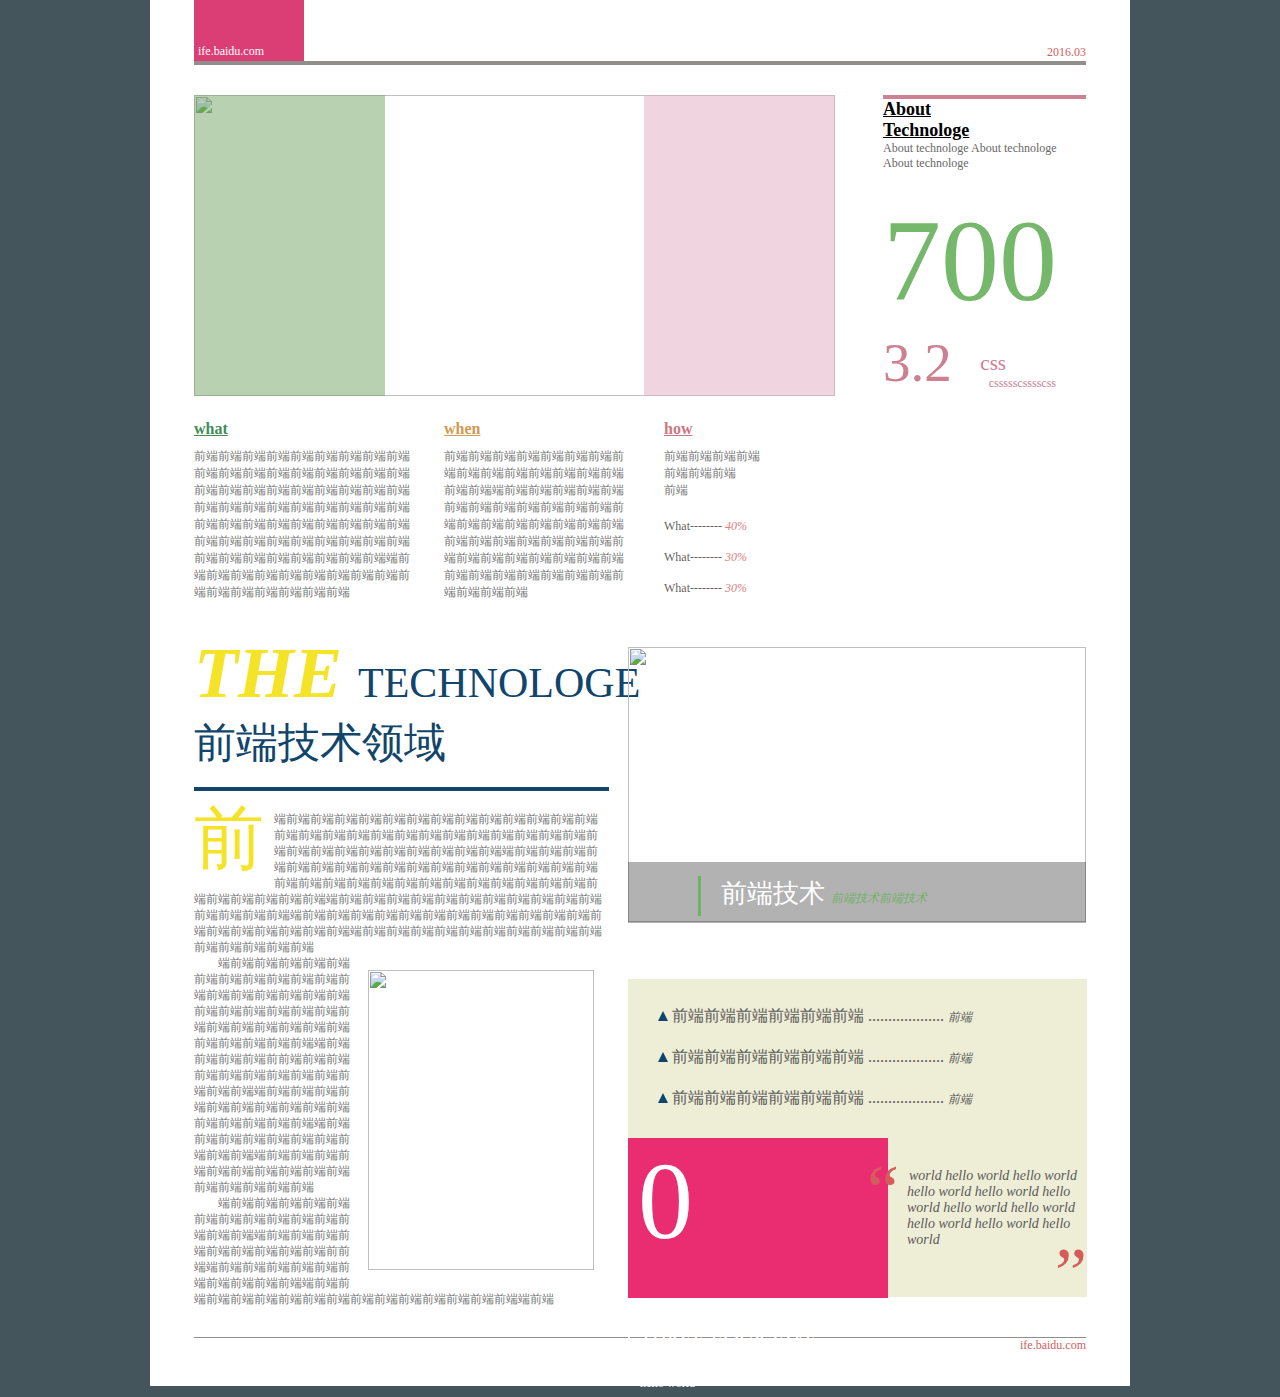
==== h5-example1/other-example/index.html @ d0835ba8 "commit" ====
<!doctype html>
<html lang="en">
<head>
    <meta charset="UTF-8">
    <title>通过HTML及CSS模拟报纸排版</title>
    <link rel="stylesheet" type="text/css" href="index.css">
</head>
<body>
<div class="container">
    <header>
        <div class="ife_url">
            <p>ife.baidu.com</p>
        </div>
        <p class="date">2016.03</p>
        <hr class="underline_one">
    </header>
    <section class="one">
        <div class="img_one">
            <img src="/h5-example1/img/img_one.jpg">
            <div class="img_one_l"></div>
            <div class="img_one_r"></div>
        </div>
        <div class="aside">
            <hr>
            <h2>About</h2>
            <h2>Technologe</h2>
            <p>About technologe About technologe About technologe</p>
            <p class="num">700</p>
            <div class="aside_down">
                <p class="mark_1">3.2</p>
                <p class="mark_2">css</p>
                <p class="mark_3">cssssscsssscss</p>
            </div>
        </div>
    </section>
    <section class="wwh">
        <div class="what">
            <h2>what</h2>
            <p>前端前端前端前端前端前端前端前端前端前端前端前端前端前端前端前端前端前端前端前端前端前端前端前端前端前端前端前端前端前端前端前端前端前端前端前端前端前端前端前端前端前端前端前端前端前端前端前端前端前端前端前端前端前端前端前端前端前端前端前端前端前端端前端前端前端前端前端前端前端前端前端前端前端前端前端前端前端前端</p>
        </div>
        <div class="when">
            <h2>when</h2>
            <p>前端前端前端前端前端前端前端前端前端前端前端前端前端前端前端前端前端端前端前端前端前端前端前端前端前端前端前端前端前端前端前端前端前端前端前端前端前端前端前端前端前端前端前端前端前端前端前端前端前端前端前端前端前端前端前端前端前端前端前端前端前端前端前端</p>
        </div>
        <div class="how">
            <h2>how</h2>
            <p>前端前端前端前端</p>
            <p>前端前端前端</p>
            <p>前端</p>
        </div>
        <div class="w_3">
            <p>
                What-------- <span>40%</span>
            </p>
            <p>
                What-------- <span>30%</span>
            </p>
            <p>
                What-------- <span>30%</span>
            </p>
        </div>
    </section>
    <section class="article">
        <div class="art_l">
            <div class="art_l_up">
                <p class="mark_one"><span>THE</span>TECHNOLOGE <br>前端技术领域 <br></p>
                <hr class="underline">
            </div>
            <div class="art_l_down">
                <p><span>前</span>端前端前端前端前端前端前端前端前端前端前端前端前端前端前端前端前端前端前端前端前端前端前端前端前端前端前端前端前端前端前端前端前端前端前端前端前端端前端前端前端前端前端前端前端前端前端前端前端前端前端前端前端前端前端前端前端前端前端前端前端前端前端前端前端前端前端前端前端前端前端前端前端前端端前端前端前端前端前端前端前端前端前端前端前端前端前端前端前端端前端前端前端前端前端前端前端前端前端前端前端前端前端前端前端前端前端前端前端端前端前端前端前端前端前端前端前端前端前端前端前端前端前端前端</p><img class="img_two" src="/h5-example1/img/img_two.jpg">
                <p class="par_two">端前端前端前端前端前端前端前端前端前端前端前端前端前端前端前端前端前端前端前端前端前端前端前端前端前端前端前端前端前端前端前端前端前端前端前端前端端前端前端前端前端前前端前端前端前端前端前端前端前端前端前端前端前端端前端前端前端前端前端前端前端前端前端前端前端前端前端前端前端端前端前端前端前端前端前端前端前端前端前端端前端前端前端前端前端前端前端前端前端前端前端前端前端前端前端</p>
                <p class="par_three">端前端前端前端前端前端前端前端前端前端前端前端前端前端前端端前端前端前端前端前端前端前端前端前端前前端端前端前端前端前端前端前端前端前端前端前端端前端前端前端前端前端前端前端前端前端前端前端前端前端前端前端端前端</p>
            </div>
        </div>
        <div class="art_r">
            <div class="art_r_up">
                <img  class="img_three" src="/h5-example1/img/img_three.jpg">
                <div class="mark_one"></div>
                <p class="describe"><span class="des_one">前端技术</span><span class="des_two">&nbsp;&nbsp;前端技术前端技术</span></p>
            </div>
            <div class="art_r_down">
                <p>
                    <span class="triangle"></span>
                    <span class="mark_one">前端前端前端前端前端前端 ...................</span>
                    <span class="mark_word">前端</span>
                    <br>
                    <span class="triangle"></span>
                    <span class="mark_one">前端前端前端前端前端前端 ...................</span>
                    <span class="mark_word">前端</span>
                    <br>
                    <span class="triangle"></span>
                    <span class="mark_one">前端前端前端前端前端前端 ...................</span>
                    <span class="mark_word">前端</span>
                </p>
                <div class="art_r_down_l">
                    <span>0</span>
                    <div class="line">
                        <p class="mark_one">ONE TWO <br> THREE FOUR FIVE</p>
                        <p class="mark_two">hello world hello world <br> hello world</p>
                    </div>
                </div>
                <div class="art_r_down_r">
                    <p>
                        <span class="mark_one">“</span>
                        world hello world
                        hello world hello world
                        hello world hello world
                        hello world hello world
                        hello world hello world
                        hello world
                        <span class="mark_two">”</span>
                    </p>
                </div>
            </div>
        </div>
    </section>
    <footer>
        <p class="ife_url">ife.baidu.com</p>
    </footer>
</div>
</body>
</html>
---- h5-example1/other-example/index.css ----
body{
    background-color: #44565C;
    color:#767777;
    font-size: 12px;
    font-family: "Microsoft YaHei";
    margin: 0 auto;
}
* {
    margin: 0;
    padding: 0;
}
.container{
    width: 892px;
    height: 1386px;
    margin:0 auto;
    background-color: #fff;
    padding: 0 44px;
}
header .ife_url{
    width: 110px;
    height: 61px;
    background-color: #db3e75;
    position: relative;
}
header .ife_url p{
    color:#fff;
    position: absolute;
    margin-left: 4px;
    bottom: 2px;
}
header{
    margin-bottom: 30px;
    position:relative;
}
header .date{
    color:#d45d5c;
    font-family: "SimHei";
    position: absolute;
    right:0px;
    bottom:5px;
}
.underline_one{
    border: 2px #938e8c solid;
    margin-top: 0;
}
.one{
    position:relative;
}

.img_one img{
    width:641px;
    height:301px;

}
.img_one_l{
    height: 301px;
    width: 191px;
    background: #72A664;  opacity: 0.5;
    position: absolute;
    top:0px;

}
.img_one_r{
    height: 301px;
    width: 191px;
    background: #E1ABC3;  opacity: 0.5;
    position: absolute;
    top:0px;
    right:251px;
}
.aside{
    width:203px;
    position:absolute;
    top:0;
    right:0;
}
.aside hr{
    border: 2px #cc8091 solid;
}
.aside h2{
    color:#000000;
    text-decoration:underline;
}
.aside>p{
    color:#676767;
    font-family: 'STKaiti';
    margin-bottom: 10px;
}
.aside .num{
    color: #75b86b;
    font-size: 116px;
    font-family: 'Microsoft YaHei';
    position: absolute;
    top:100px;
}
.aside_down{
    position: relative;
}

.mark_1{
    font-size: 55px;
    color:#cc8091;
    position: absolute;
    top: 150px;
}
.mark_2{
    font-size: 21px;
    color:#cc8091;
    position: absolute;
    top:170px;
    right:80px;
}
.mark_3{
    font-size: 12px;
    color:#cc8091;
    position: absolute;
    top: 195px;
    right:30px;
}
.wwh{
    width:641px;
    margin:20px 0;
}
.wwh div{
    float: left;
    margin-right: 30px;
    margin-bottom: 20px;
}
.article{
    clear: both;
}
.what{
    width:220px;
}
.what h2{
    color: #418c59;
}
.when{
    width: 190px;
}
.when h2{
    color: #d2994f;
}
.how h2{
    color: #cc7680;
}
.wwh h2{
    font-size: 16px;
    text-decoration: underline;
    margin-bottom: 10px;
}

.wwh .w_3 p{
    color: #231815;
    opacity:70%;
    margin-bottom: 16px;
}
.wwh .w_3 p span{
    color: #cd4a48;
    font-style:italic;
}
.art_l{
    width:415px;
    float:left;
    margin-bottom: 30px;
}
.art_l_up p span{
    font:italic 72px "SimHei";
    color:#f5e327;
    font-weight: 700;
    margin-right: 16px;
}
.art_l_up .mark_one{
    font-size: 42px;
    color:#11456b;
    font-family:"SimHei";
    margin-bottom:16px;
}
.art_l_up .mark_two{
    font-size: 33px;
    color:#11456b;
    font-family:"SimHei";
    font-weight: 700;
}
.art_l_up .underline{
    border: 2px #11456b solid;
    margin-bottom: 20px;
}
.art_l_down p span{
    font-size: 70px;
    color: #f5e327;
    float: left;
    padding: 20px 10px 30px 0;
}
.art_l_down p{
    line-height: 16px;
}
.art_l_down .par_two{
    text-indent:2em;
}
.art_l_down .par_three{
    text-indent:2em;
}
.art_l_down .img_two{
    float:right;
    padding:15px;
    width:226px;
    height:300px;
}
.art_r{
    float: right;
    width: 458px;
}
.art_r .art_r_up{
    position: relative;
    margin-top: 15px;
}
.art_r .art_r_up .img_three{
    width:458px;
    height: 275px;
}
.art_r .art_r_up .mark_one{
    background: black;
    width:458px;
    height:61px;
    position:absolute;
    bottom:3px;
    background-color:rgba(0,0,0,0.3)
}
.art_r .art_r_up .describe{
    position: absolute;
    bottom: 10px;
    height: 40px;
    margin-left: 70px;
    padding-left: 20px;
    border-left: 3px solid #72b16a;
}
.art_r .art_r_up .describe .des_one{
    font-size: 26px;
    color: #fff;
}
.art_r .art_r_up .describe .des_two{
    font-style: italic;
    color: #72b16a;
}
.art_r .art_r_down{
    width:459px;
    height: 318px;
    background: #eeedd6;
    margin-top: 53px;
}
.art_r .art_r_down>p{
    font: 16px/41px "宋体";
    color: #5a5b5b;
    margin-left:30px;
    padding-top:16px;
    padding-bottom: 20px;
}
.art_r .art_r_down p .mark_word{
    font:italic 12px "Microsoft YaHei";
}
.art_r .art_r_down p .triangle{
    width: 0;
    height: 0;
    border-left:5px solid transparent;
    border-right: 5px solid transparent;
    border-bottom: 10px solid #10456b;
    display: inline-block;
}
.art_r_down_l{
    width:260px;
    height:160px;
    background: #ea2d70;
    float: left;
}
.art_r_down_l span{
    font-size:110px;
    color:#ffffff;
    float: left;
    padding:0 10px;
}
.art_r_down_l .line{
    border-left:2px solid #ffffff;
    height:86px;
    float: left;
    margin-top: 35px;
}
.art_r_down_l .mark_one{
    font: italic 21px/24px "黑体";
    color: #fff;
    margin-left:10px;
    margin-bottom: 20px;
}
.art_r_down_l .mark_two{
    font: 12px/10px "黑体";
    color: #fff;
    margin-left:10px;
}
.art_r_down_r{
    float: right;
    width: 180px;
    height: 130px;
    margin-top: 30px;
}
.art_r_down_r p span{
    font: 72px "黑体";
    color: #d45d5c;
}
.art_r_down_r p .mark_one{
    float: left;
    margin: -18px 10px 0 -40px;
    height: 30px;
}
.art_r_down_r p .mark_two{
    float:right;
}

.art_r_down_r p{
    font:italic 14px/16px "SimHei";
    color:#5a5b5b;
}
footer{
    clear:both;
    width: 892px;
    height: 59px;
    border-top: 1px solid #938e8c;
}
footer .ife_url{
    float: right; font: 12px "黑体"; color: #d45d5c;
}
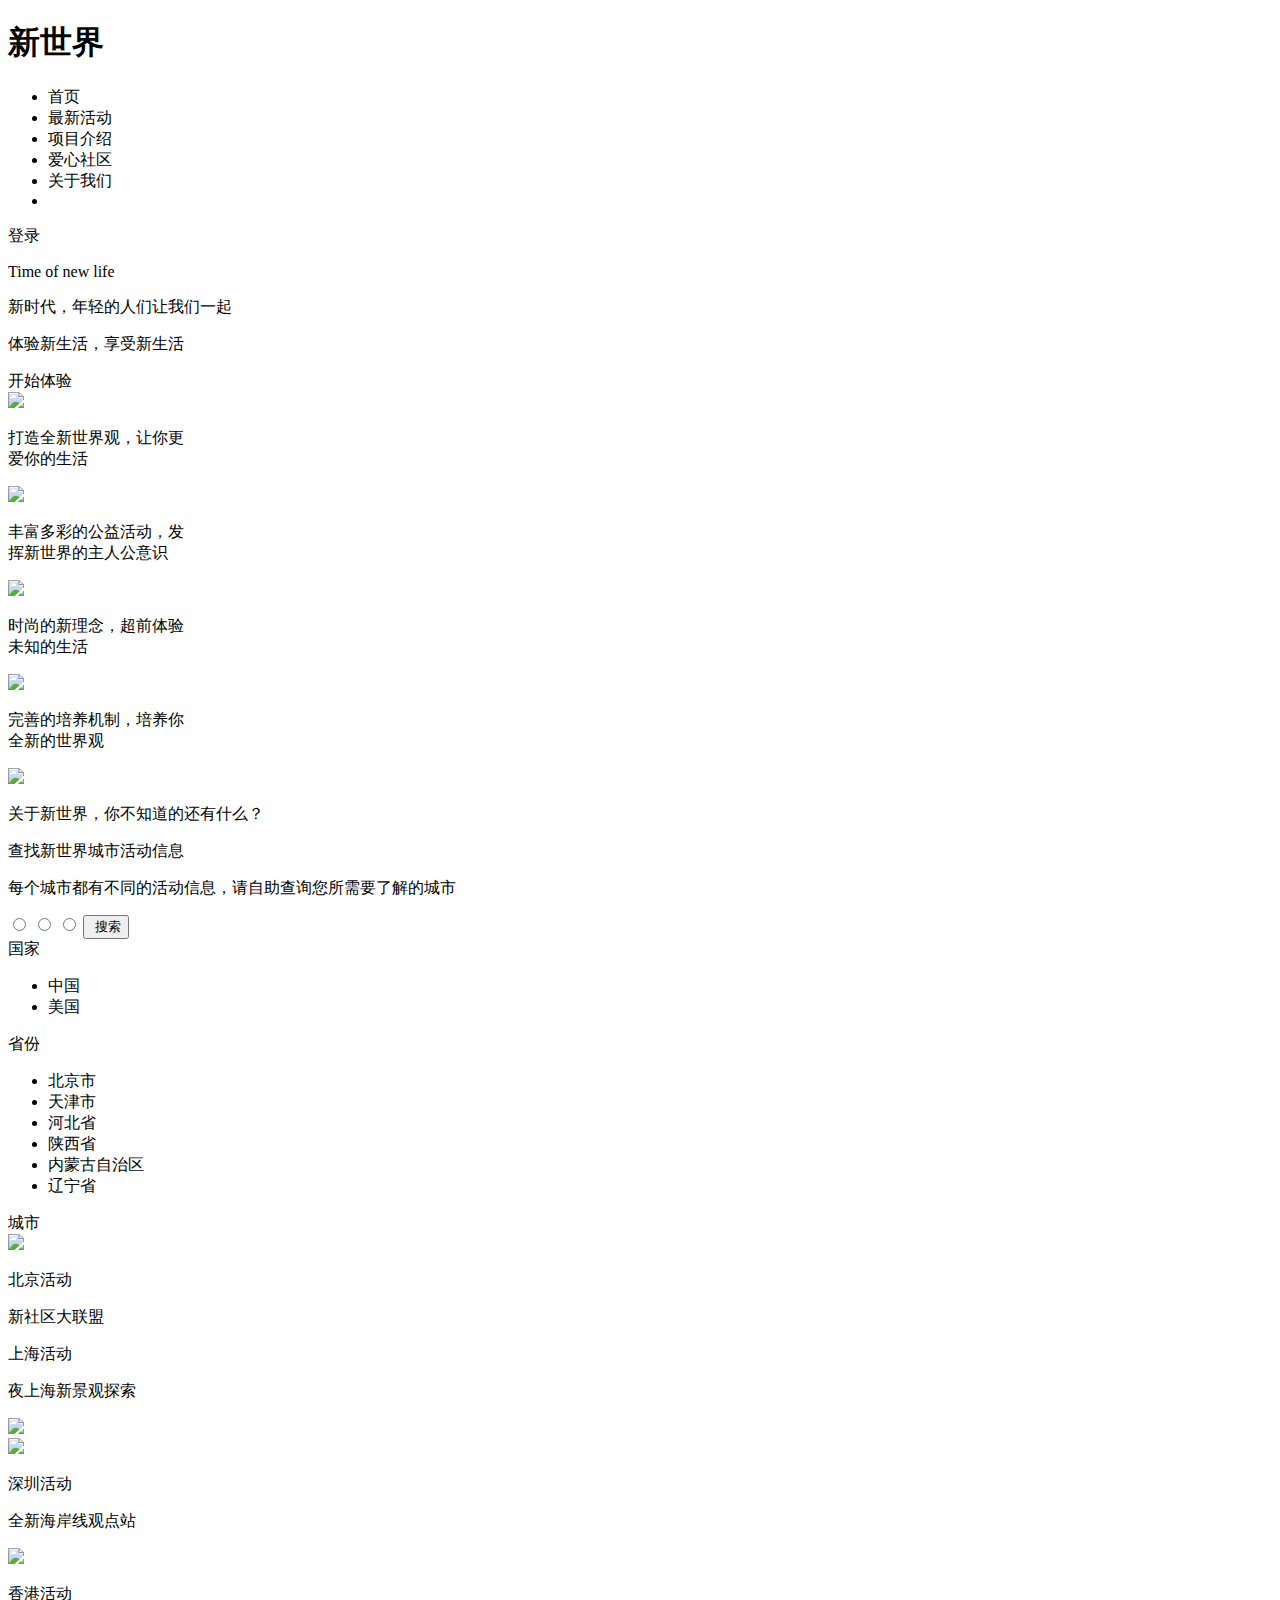
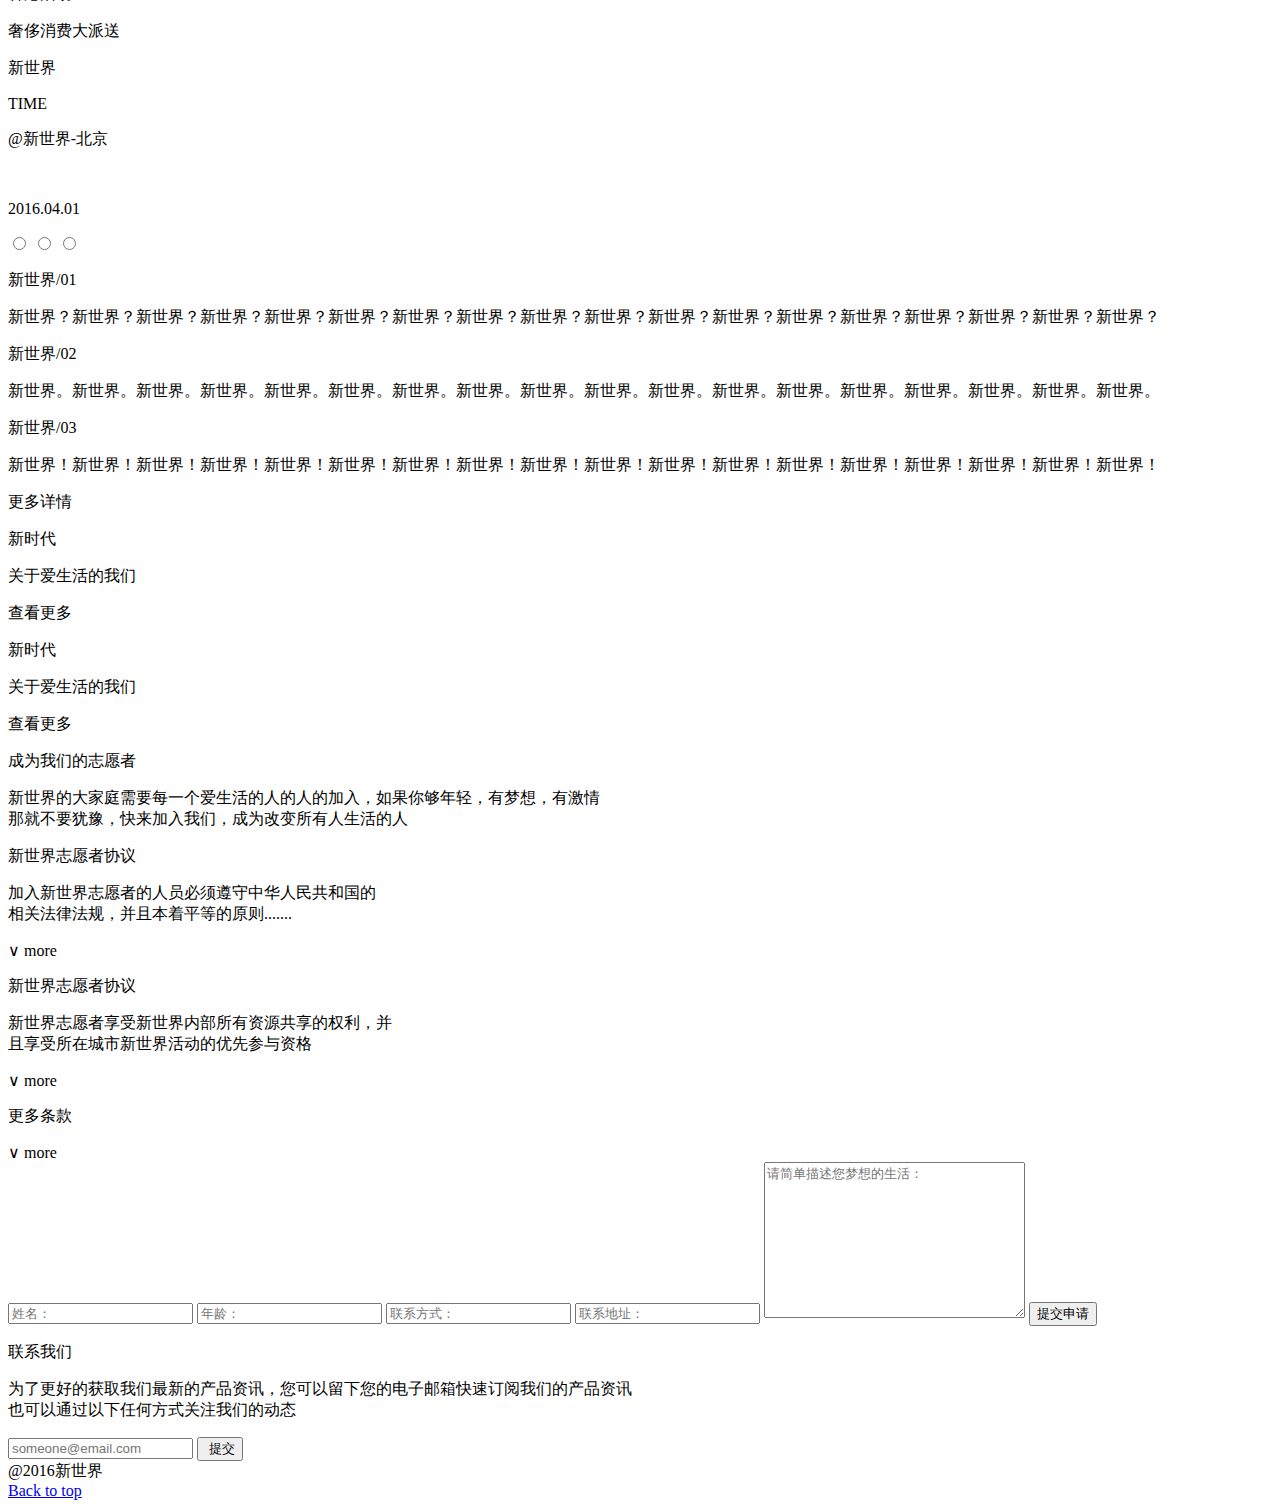
==== commit e1bf073e: "commit 7" ====
--- a/h5-example1/other-example/index.html
+++ b/h5-example1/other-example/index.html
@@ -1,122 +1,306 @@
-<!doctype html>
+<!DOCTYPE html>
 <html lang="en">
 <head>
     <meta charset="UTF-8">
-    <title>通过HTML及CSS模拟报纸排版</title>
-    <link rel="stylesheet" type="text/css" href="index.css">
+    <title>New world</title>
+    <link rel="stylesheet" href="css/normalize.css"/>
+    <link rel="stylesheet" href="css/style.css"/>
+    <link rel="stylesheet" href="css/font-awesome.min.css"/>
 </head>
 <body>
+
+<a name="top"></a>
 <div class="container">
     <header>
-        <div class="ife_url">
-            <p>ife.baidu.com</p>
-        </div>
-        <p class="date">2016.03</p>
-        <hr class="underline_one">
+
+        <div class="banner-left">
+            <h1>新世界</h1>
+        </div>
+        <nav>
+            <ul>
+                <li>首页</li>
+                <li>最新活动</li>
+                <li>项目介绍</li>
+                <li>爱心社区</li>
+                <li>关于我们</li>
+                <li class="move"></li>
+            </ul>
+        </nav>
+        <div class="banner-right">
+            <span>登录</span>
+            <div class="move"></div>
+        </div>
+
     </header>
-    <section class="one">
-        <div class="img_one">
-            <img src="/h5-example1/img/img_one.jpg">
-            <div class="img_one_l"></div>
-            <div class="img_one_r"></div>
-        </div>
-        <div class="aside">
-            <hr>
-            <h2>About</h2>
-            <h2>Technologe</h2>
-            <p>About technologe About technologe About technologe</p>
-            <p class="num">700</p>
-            <div class="aside_down">
-                <p class="mark_1">3.2</p>
-                <p class="mark_2">css</p>
-                <p class="mark_3">cssssscsssscss</p>
-            </div>
-        </div>
-    </section>
-    <section class="wwh">
-        <div class="what">
-            <h2>what</h2>
-            <p>前端前端前端前端前端前端前端前端前端前端前端前端前端前端前端前端前端前端前端前端前端前端前端前端前端前端前端前端前端前端前端前端前端前端前端前端前端前端前端前端前端前端前端前端前端前端前端前端前端前端前端前端前端前端前端前端前端前端前端前端前端前端端前端前端前端前端前端前端前端前端前端前端前端前端前端前端前端前端</p>
-        </div>
-        <div class="when">
-            <h2>when</h2>
-            <p>前端前端前端前端前端前端前端前端前端前端前端前端前端前端前端前端前端端前端前端前端前端前端前端前端前端前端前端前端前端前端前端前端前端前端前端前端前端前端前端前端前端前端前端前端前端前端前端前端前端前端前端前端前端前端前端前端前端前端前端前端前端前端前端</p>
-        </div>
-        <div class="how">
-            <h2>how</h2>
-            <p>前端前端前端前端</p>
-            <p>前端前端前端</p>
-            <p>前端</p>
-        </div>
-        <div class="w_3">
-            <p>
-                What-------- <span>40%</span>
-            </p>
-            <p>
-                What-------- <span>30%</span>
-            </p>
-            <p>
-                What-------- <span>30%</span>
-            </p>
-        </div>
-    </section>
-    <section class="article">
-        <div class="art_l">
-            <div class="art_l_up">
-                <p class="mark_one"><span>THE</span>TECHNOLOGE <br>前端技术领域 <br></p>
-                <hr class="underline">
-            </div>
-            <div class="art_l_down">
-                <p><span>前</span>端前端前端前端前端前端前端前端前端前端前端前端前端前端前端前端前端前端前端前端前端前端前端前端前端前端前端前端前端前端前端前端前端前端前端前端前端端前端前端前端前端前端前端前端前端前端前端前端前端前端前端前端前端前端前端前端前端前端前端前端前端前端前端前端前端前端前端前端前端前端前端前端前端端前端前端前端前端前端前端前端前端前端前端前端前端前端前端前端端前端前端前端前端前端前端前端前端前端前端前端前端前端前端前端前端前端前端前端端前端前端前端前端前端前端前端前端前端前端前端前端前端前端前端</p><img class="img_two" src="/h5-example1/img/img_two.jpg">
-                <p class="par_two">端前端前端前端前端前端前端前端前端前端前端前端前端前端前端前端前端前端前端前端前端前端前端前端前端前端前端前端前端前端前端前端前端前端前端前端前端端前端前端前端前端前前端前端前端前端前端前端前端前端前端前端前端前端端前端前端前端前端前端前端前端前端前端前端前端前端前端前端前端端前端前端前端前端前端前端前端前端前端前端端前端前端前端前端前端前端前端前端前端前端前端前端前端前端前端</p>
-                <p class="par_three">端前端前端前端前端前端前端前端前端前端前端前端前端前端前端端前端前端前端前端前端前端前端前端前端前前端端前端前端前端前端前端前端前端前端前端前端端前端前端前端前端前端前端前端前端前端前端前端前端前端前端前端端前端</p>
-            </div>
-        </div>
-        <div class="art_r">
-            <div class="art_r_up">
-                <img  class="img_three" src="/h5-example1/img/img_three.jpg">
-                <div class="mark_one"></div>
-                <p class="describe"><span class="des_one">前端技术</span><span class="des_two">&nbsp;&nbsp;前端技术前端技术</span></p>
-            </div>
-            <div class="art_r_down">
-                <p>
-                    <span class="triangle"></span>
-                    <span class="mark_one">前端前端前端前端前端前端 ...................</span>
-                    <span class="mark_word">前端</span>
-                    <br>
-                    <span class="triangle"></span>
-                    <span class="mark_one">前端前端前端前端前端前端 ...................</span>
-                    <span class="mark_word">前端</span>
-                    <br>
-                    <span class="triangle"></span>
-                    <span class="mark_one">前端前端前端前端前端前端 ...................</span>
-                    <span class="mark_word">前端</span>
-                </p>
-                <div class="art_r_down_l">
-                    <span>0</span>
-                    <div class="line">
-                        <p class="mark_one">ONE TWO <br> THREE FOUR FIVE</p>
-                        <p class="mark_two">hello world hello world <br> hello world</p>
-                    </div>
-                </div>
-                <div class="art_r_down_r">
-                    <p>
-                        <span class="mark_one">“</span>
-                        world hello world
-                        hello world hello world
-                        hello world hello world
-                        hello world hello world
-                        hello world hello world
-                        hello world
-                        <span class="mark_two">”</span>
-                    </p>
-                </div>
-            </div>
-        </div>
+    <section id="section-1">
+
+        <div class="mes">
+            <p>Time of new life</p>
+            <p>新时代，年轻的人们让我们一起</p>
+            <p>体验新生活，享受新生活</p>
+            <span>开始体验</span>
+        </div>
+
+    </section>
+    <section id="section-2">
+
+        <div class="cell">
+            <div class="img">
+                <img src="images/icon-3.jpg"/>
+            </div>
+            <div class="mes">
+                <p>打造全新世界观，让你更<br/>爱你的生活</p>
+            </div>
+        </div>
+        <div class="cell">
+            <div class="img">
+                <img src="images/icon-4.jpg"/>
+            </div>
+            <div class="mes">
+                <p>丰富多彩的公益活动，发<br/>挥新世界的主人公意识</p>
+            </div>
+        </div>
+        <div class="cell">
+            <div class="img">
+                <img src="images/icon-5.jpg"/>
+            </div>
+            <div class="mes">
+                <p>时尚的新理念，超前体验<br/>未知的生活</p>
+            </div>
+        </div>
+        <div class="cell">
+            <div class="img">
+                <img src="images/icon-6.jpg"/>
+            </div>
+            <div class="mes">
+                <p>完善的培养机制，培养你<br/>全新的世界观</p>
+            </div>
+        </div>
+
+    </section>
+    <section id="section-3">
+
+        <div class="img">
+            <img src="images/icon-1.png"/>
+        </div>
+        <div class="mes">
+            <p>关于新世界，你不知道的还有什么？</p>
+        </div>
+
+    </section>
+    <section id="section-4">
+
+        <div class="mes">
+            <p>查找新世界城市活动信息</p>
+            <span></span>
+            <p>每个城市都有不同的活动信息，请自助查询您所需要了解的城市</p>
+        </div>
+        <input type="radio" name="select"/>
+        <input type="radio" name="select"/>
+        <input type="radio" name="select"/>
+        <input type="submit"/ value=" 搜索"/>
+        <div class="options">
+            <div class="select select-1">
+                <span>国家</span>
+                <div class="option">
+                    <ul>
+                        <li>中国</li>
+                        <li>美国</li>
+                    </ul>
+                </div>
+            </div>
+            <div class="select select-2">
+                <span>省份</span>
+                <div class="option">
+                    <ul>
+                        <li>北京市</li>
+                        <li>天津市</li>
+                        <li>河北省</li>
+                        <li>陕西省</li>
+                        <li>内蒙古自治区</li>
+                        <li>辽宁省</li>
+                    </ul>
+                </div>
+            </div>
+            <div class="select select-3">
+                <span>城市</span>
+                <div class="option">
+                </div>
+            </div>
+            <div class="select">
+                <span> </span>
+            </div>
+        </div>
+
+    </section>
+    <section id="section-5">
+
+        <div class="cell">
+            <div class="img">
+                <img src="images/pic03.jpg"/>
+            </div>
+            <div class="mes">
+                <p>北京活动</p>
+                <p>新社区大联盟</p>
+            </div>
+        </div>
+        <div class="cell">
+            <div class="mes">
+                <p>上海活动</p>
+                <p>夜上海新景观探索</p>
+            </div>
+            <div class="img">
+                <img src="images/pic04.jpg"/>
+            </div>
+        </div>
+        <div class="cell">
+            <div class="img">
+                <img src="images/pic05.jpg"/>
+            </div>
+            <div class="mes">
+                <p>深圳活动</p>
+                <p>全新海岸线观点站</p>
+            </div>
+        </div>
+        <div class="cell">
+            <div class="img">
+                <img src="images/pic06.jpg"/>
+            </div>
+            <div class="mes">
+                <p>香港活动</p>
+                <p>奢侈消费大派送</p>
+            </div>
+        </div>
+
+    </section>
+    <section id="section-6">
+
+        <div class="left">
+            <div class="mes">
+                <p>新世界</p>
+                <p>TIME</p>
+                <p>@新世界-北京</p><br>
+                <p>2016.04.01</p>
+            </div>
+        </div>
+        <div class="right">
+            <div class="wrapper">
+                <input type="radio" name="list"/>
+                <input type="radio" name="list"/>
+                <input type="radio" name="list"/><br/>
+                <div class="list"></div>
+                <div class="list"></div>
+                <div class="list"></div>
+                <div class="mes mes-1">
+                    <p>新世界/<span>01</span></p>
+                    <p>新世界？新世界？新世界？新世界？新世界？新世界？新世界？新世界？新世界？新世界？新世界？新世界？新世界？新世界？新世界？新世界？新世界？新世界？</p>
+                </div>
+                <div class="mes mes-2">
+                    <p>新世界/<span>02</span></p>
+                    <p>新世界。新世界。新世界。新世界。新世界。新世界。新世界。新世界。新世界。新世界。新世界。新世界。新世界。新世界。新世界。新世界。新世界。新世界。</p>
+                </div>
+                <div class="mes mes-3">
+                    <p>新世界/<span>03</span></p>
+                    <p>新世界！新世界！新世界！新世界！新世界！新世界！新世界！新世界！新世界！新世界！新世界！新世界！新世界！新世界！新世界！新世界！新世界！新世界！</p>
+                </div>
+                <div class="button">
+                    <span>更多详情</span>
+                </div>
+            </div>
+        </div>
+
+    </section>
+    <section id="section-7">
+
+        <div class="wrapper">
+            <div class="cell">
+                <div class="mes">
+                    <p>新时代</p>
+                    <p>关于爱生活的我们</p>
+                    <span></span>
+                </div>
+                <div class="button">
+                    <span>查看更多</span>
+                </div>
+            </div>
+            <div class="cell">
+                <div class="mes">
+                    <p>新时代</p>
+                    <p>关于爱生活的我们</p>
+                    <span></span>
+                </div>
+                <div class="button">
+                    <span>查看更多</span>
+                </div>
+            </div>
+        </div>
+        <div class="img"></div>
+
+    </section>
+    <section id="section-8">
+
+        <div class="top">
+            <div class="mes">
+                <p>成为我们的志愿者</p>
+                <span></span>
+                <p>新世界的大家庭需要每一个爱生活的人的人的加入，如果你够年轻，有梦想，有激情<br/>那就不要犹豫，快来加入我们，成为改变所有人生活的人</p>
+            </div>
+        </div>
+        <div class="left">
+            <div class="mes">
+                <p>新世界志愿者协议</p>
+                <p>加入新世界志愿者的人员必须遵守中华人民共和国的<br/>相关法律法规，并且本着平等的原则.......</p>
+                <span>∨ more</span>
+            </div>
+            <div class="mes">
+                <p>新世界志愿者协议</p>
+                <p>新世界志愿者享受新世界内部所有资源共享的权利，并<br/>且享受所在城市新世界活动的优先参与资格</p>
+                <span>∨ more</span>
+            </div>
+            <div class="mes">
+                <p>更多条款</p>
+                <span>∨ more</span>
+            </div>
+        </div>
+        <div class="right">
+            <form>
+                <input type="text" placeholder="姓名："/>
+                <input type="text" placeholder="年龄："/>
+                <input type="text" placeholder="联系方式："/>
+                <input type="text" placeholder="联系地址："/>
+                <textarea cols="30" rows="10" placeholder="请简单描述您梦想的生活："></textarea>
+                <input type="submit" value="提交申请"/>
+            </form>
+        </div>
+
+    </section>
+    <section id="section-9">
+
+        <div class="mes">
+            <p>联系我们</p>
+            <p>为了更好的获取我们最新的产品资讯，您可以留下您的电子邮箱快速订阅我们的产品资讯<br/>也可以通过以下任何方式关注我们的动态</p>
+        </div>
+        <div class="text">
+            <input type="email" placeholder="someone@email.com"/>
+            <input type="submit" value=" 提交"/>
+        </div>
+        <div class="icon">
+            <i class="fa fa-qq"></i>
+            <i class="fa fa-weibo"></i>
+            <i class="fa fa-twitter"></i>
+            <i class="fa fa-globe"></i>
+        </div>
+
     </section>
     <footer>
-        <p class="ife_url">ife.baidu.com</p>
+        <div class="mes">
+            <span>@2016新世界</span>
+        </div>
+        <div class="back">
+            <a href="#top">Back to top</a>
+        </div>
     </footer>
 </div>
+
 </body>
 </html>